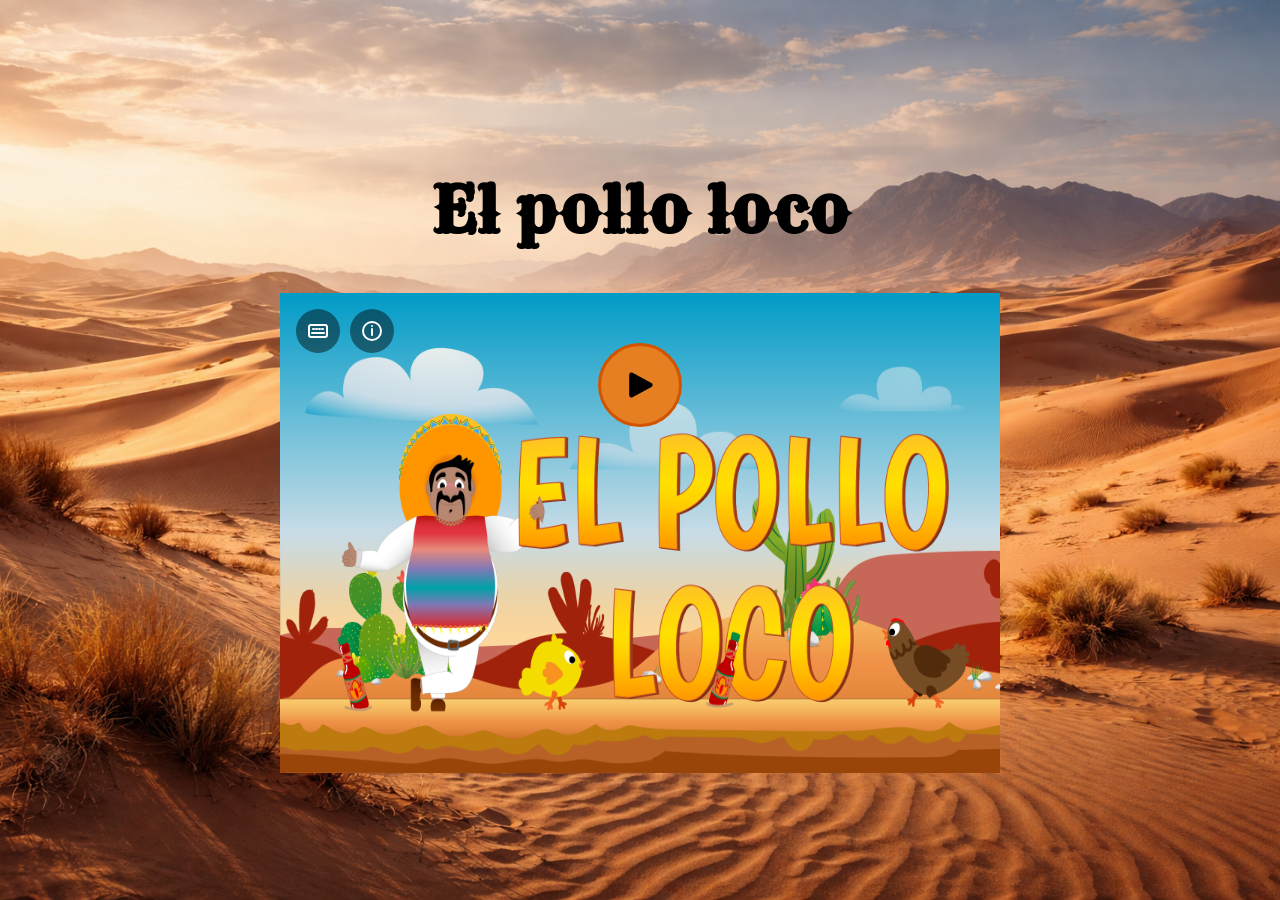
==== index.html @ 84135d95 "feat: implement mute functionality with UI buttons and background music control" ====
<!doctype html>
<html lang="de">
<head>
    <meta charset="UTF-8">
    <meta name="viewport"
          content="width=device-width, user-scalable=no, initial-scale=1.0, maximum-scale=1.0, minimum-scale=1.0">
    <meta http-equiv="X-UA-Compatible" content="ie=edge">
    <title>Document</title>
    <link rel="stylesheet" href="style.css">
</head>
<body>
    <h1>El pollo loco</h1>

    <img src="img/5_background/screen-bg.png" id="backgroundImage" alt="fullscreen background image showing a desert">
    <div id="gameContainer">
        <canvas width="720" height="480" id="gameCanvas">
            Your Browser does not support the HTML5 canvas tag.
        </canvas>

        <div id="uiButtons">
            <button class="uiIconButton" onclick="openDialog('controlsDialog')" aria-label="Tasteninfo" title="Tasteninfo">
                <img src="img/10_game_icons/keys.svg" alt="Tasteninfo">
            </button>
            <button class="uiIconButton" onclick="openDialog('imprintDialog')" aria-label="Impressum" title="Impressum">
                <img src="img/10_game_icons/info.svg" alt="Impressum">
            </button>
        </div>

        <div id="startScreen">
            <img src="img/9_intro_outro_screens/start/startscreen_1.png" alt="Start Screen showing a preview of the game with background, enemies and player">
            <button id="startButton" onclick="startGame()" aria-label="Spiel starten" title="Start Game">
                <img src="img/10_game_icons/play.svg" alt="Starten">
            </button>
        </div>

        <div id="gameOverScreen" class="d-none">
            <img src="img/9_intro_outro_screens/game_over/you lost.png" alt="Game Over">
            <button id="restartButton" onclick="restartGame()">Restart</button>
        </div>

        <button id="muteButton" onclick="toggleMute(event)" aria-label="Ton umschalten" title="Ton an/aus">
            <img id="muteIcon" src="img/10_game_icons/volume-on.svg" alt="Ton an">
        </button>

        <dialog id="controlsDialog" class="gameDialog">
            <h2>Tasteninfo</h2>
            <p>Links/Rechts: Pfeiltasten</p>
            <p>Springen: Leertaste</p>
            <p>Werfen: D</p>
            <button class="dialogCloseButton" onclick="closeDialog('controlsDialog')">Schliessen</button>
        </dialog>

        <dialog id="imprintDialog" class="gameDialog">
            <h2>Impressum</h2>
            <p>Angaben gemäß § 5 DDG</p>
            <p>Lukas Rensberg<br>
                <br>
                Bahnhofstraße 10<br>
                37124 Rosdorf <br>
            </p>

            <p><strong>Kontakt:</strong> <br>
                Telefon: 015563-543485<br>
                E-Mail: <a href="mailto:info@lukas-rensberg.de">info@lukas-rensberg.de</a></p>

            <p>Erstellt mit <a href="https://impressum-generator.de" rel="dofollow">Impressum-Generator.de</a>, dem Tool für Impressum und <a href="https://impressum-generator.de/datenschutz-generator" rel="dofollow">Datenschutz-Erklärung</a>. Nach einer Vorlage der <a href="https://www.kanzlei-hasselbach.de/" rel="dofollow">Kanzlei Hasselbach</a>.</p>
            <button class="dialogCloseButton" onclick="closeDialog('imprintDialog')">Schliessen</button>
        </dialog>
    </div>

    <script type="module" src="js/game.js"></script>
</body>
</html>
---- style.css ----
@font-face {
    font-family: 'Rye';
    src: url('fonts/rye.ttf') format('truetype');
}

body {
    font-family: 'Rye', sans-serif;
    margin: 0;
    padding: 0;
    display: flex;
    justify-content: center;
    align-items: center;
    height: 100vh;
    flex-direction: column;
}

h1 {
    font-size: 4rem;
}

#backgroundImage {
    position: absolute;
    top: 0;
    left: 0;
    width: 100%;
    height: 100%;
    object-fit: cover;
    z-index: -1;
}

#gameContainer {
    position: relative;
    width: 720px;
    height: 480px;
}

canvas {
    background-color: black;
    display: block;
    width: 100%;
    height: 100%;
}

#startScreen {
    position: absolute;
    top: 0;
    left: 0;
    width: 100%;
    height: 100%;
    display: flex;
    justify-content: center;
    align-items: flex-start;
    z-index: 10;
}

#startScreen > img {
    width: 100%;
    height: 100%;
    position: absolute;
    top: 0;
    left: 0;
}

#gameOverScreen {
    position: absolute;
    top: 0;
    left: 0;
    width: 100%;
    height: 100%;
    display: flex;
    flex-direction: column;
    align-items: center;
    z-index: 10;
}

#gameOverScreen img {
    width: 100%;
    height: 100%;
    object-fit: cover;
}

#uiButtons {
    position: absolute;
    top: 16px;
    left: 16px;
    z-index: 12;
    display: flex;
    gap: 10px;
}

.uiIconButton {
    width: 44px;
    height: 44px;
    border: 0;
    border-radius: 50%;
    background: rgba(0, 0, 0, 0.45);
    display: flex;
    align-items: center;
    justify-content: center;
    cursor: pointer;
    padding: 0;
    transition: all 0.2s ease;
}

.uiIconButton img {
    width: 24px;
    height: 24px;
}

.uiIconButton svg {
    width: 24px;
    height: 24px;
    stroke: #ffffff;
    stroke-width: 2;
    stroke-linecap: round;
    stroke-linejoin: round;
}

.uiIconButton:hover {
    background: rgba(0, 0, 0, 0.65);
    transform: scale(1.05);
}

#startButton,
#restartButton {
    position: absolute;
    z-index: 11;
    cursor: pointer;
    transition: all 0.2s ease;
}

#startButton {
    margin-top: 50px;
    width: 84px;
    height: 84px;
    border: 3px solid #d35400;
    border-radius: 50%;
    background-color: #e67e22;
    display: flex;
    align-items: center;
    justify-content: center;
    padding: 0;
}

#startButton img {
    width: 36px;
    height: 36px;
}

#restartButton {
    margin-top: 20px;
    padding: 15px 40px;
    font-size: 24px;
    font-weight: bold;
    font-family: 'rye', serif;
    color: white;
    background-color: #e67e22;
    border: 3px solid #d35400;
    border-radius: 10px;
    text-transform: uppercase;
    letter-spacing: 2px;
}

#startButton:hover,
#restartButton:hover {
    background-color: #d35400;
    transform: scale(1.05);
}

#startButton:active,
#restartButton:active {
    transform: scale(0.95);
}

#muteButton {
    position: absolute;
    top: 16px;
    right: 16px;
    z-index: 12;
    width: 44px;
    height: 44px;
    border: 0;
    border-radius: 50%;
    background: rgba(0, 0, 0, 0.45);
    align-items: center;
    justify-content: center;
    cursor: pointer;
    padding: 0;
    display: none;
}

#muteButton img {
    width: 24px;
    height: 24px;
}

#muteButton:hover {
    background: rgba(0, 0, 0, 0.65);
}

#startScreen.d-none ~ #muteButton {
    display: flex;
}

#gameOverScreen:not(.d-none) ~ #muteButton {
    display: none;
}

.gameDialog {
    border: 3px solid #d35400;
    border-radius: 12px;
    padding: 18px;
    max-width: 480px;
    font-family: 'Rye', sans-serif;
    flex-direction: column;
}

.gameDialog::backdrop {
    background: rgba(0, 0, 0, 0.55);
}

.gameDialog h2 {
    margin-top: 0;
    font-size: 28px;
    text-align: center;
}

.dialogCloseButton {
    margin-top: 14px;
    padding: 8px 14px;
    border: 2px solid #d35400;
    border-radius: 8px;
    background-color: #e67e22;
    color: white;
    font-family: 'Rye', sans-serif;
    cursor: pointer;
    display: flex;
    align-items: center;
    justify-content: center;
}

.d-none {
    display: none !important;
}
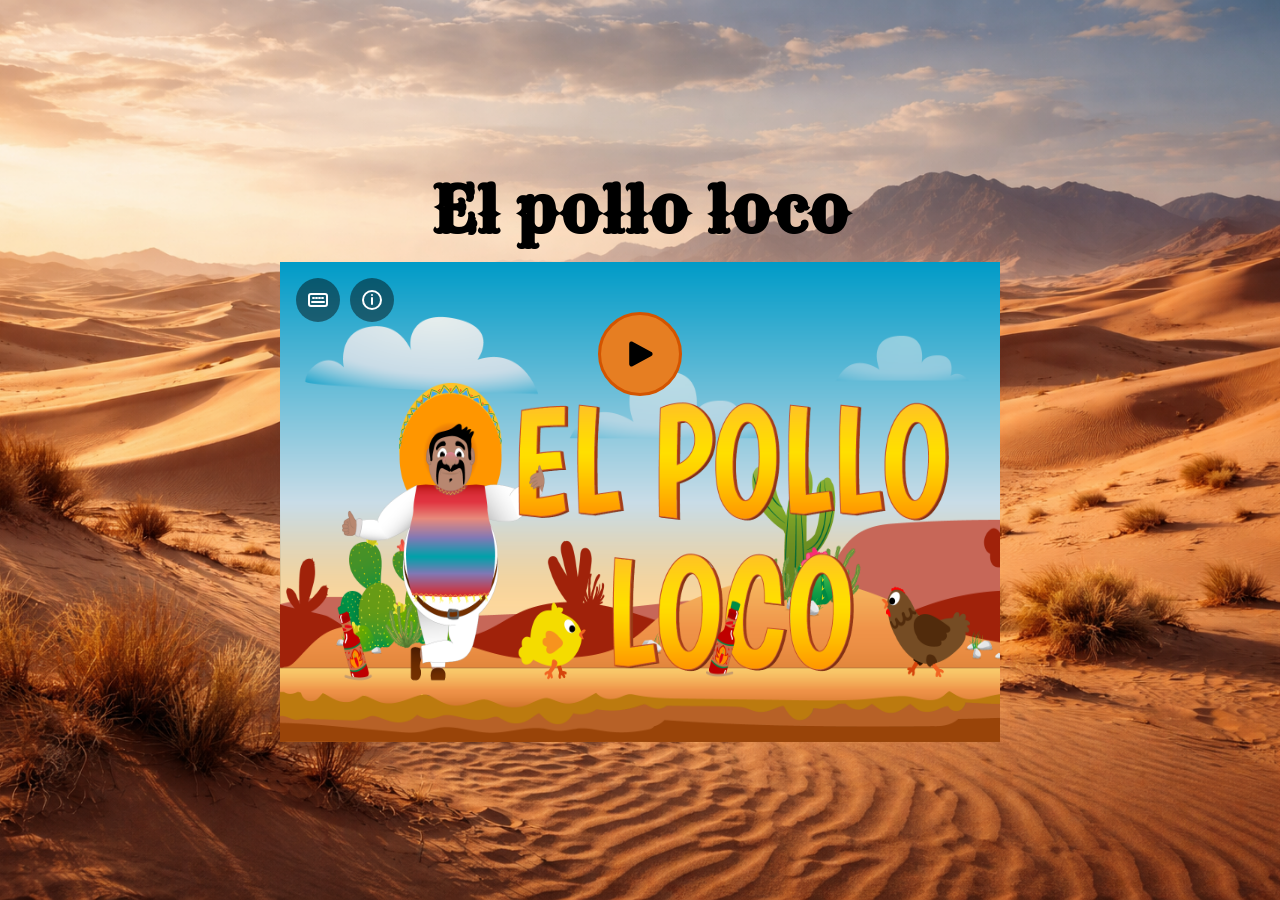
==== commit 2b188b8b: "feat: add responsive touch controls and mobile layout enhancements" ====
--- a/index.html
+++ b/index.html
@@ -16,6 +16,10 @@
         <canvas width="720" height="480" id="gameCanvas">
             Your Browser does not support the HTML5 canvas tag.
         </canvas>
+
+        <div id="mobilePortraitOverlay" class="d-none" aria-live="polite">
+            <p>Bitte drehe dein Gerät ins Querformat, um zu spielen.</p>
+        </div>
 
         <div id="uiButtons">
             <button class="uiIconButton" onclick="openDialog('controlsDialog')" aria-label="Tasteninfo" title="Tasteninfo">
@@ -41,6 +45,13 @@
         <button id="muteButton" onclick="toggleMute(event)" aria-label="Ton umschalten" title="Ton an/aus">
             <img id="muteIcon" src="img/10_game_icons/volume-on.svg" alt="Ton an">
         </button>
+
+        <div id="touchControls" class="d-none" aria-label="Mobile Steuerung">
+            <button class="touchButton" id="touchLeft" aria-label="Nach links">&#9664;</button>
+            <button class="touchButton" id="touchRight" aria-label="Nach rechts">&#9654;</button>
+            <button class="touchButton" id="touchJump" aria-label="Springen">Jump</button>
+            <button class="touchButton" id="touchThrow" aria-label="Werfen">Throw</button>
+        </div>
 
         <dialog id="controlsDialog" class="gameDialog">
             <h2>Tasteninfo</h2>
--- a/style.css
+++ b/style.css
@@ -1,6 +1,12 @@
 @font-face {
     font-family: 'Rye';
     src: url('fonts/rye.ttf') format('truetype');
+}
+
+:root {
+    --safe-vh: 1vh;
+    --canvas-max-w: 720px;
+    --canvas-max-h: 480px;
 }
 
 body {
@@ -10,12 +16,14 @@
     display: flex;
     justify-content: center;
     align-items: center;
-    height: 100vh;
+    min-height: calc(var(--safe-vh) * 100);
     flex-direction: column;
+    overflow: hidden;
 }
 
 h1 {
     font-size: 4rem;
+    margin: 12px 0;
 }
 
 #backgroundImage {
@@ -30,8 +38,9 @@
 
 #gameContainer {
     position: relative;
-    width: 720px;
-    height: 480px;
+    width: min(var(--canvas-max-w), calc(100vw - 24px), calc((var(--safe-vh) * 100 - 110px) * 1.5));
+    max-height: var(--canvas-max-h);
+    aspect-ratio: 3 / 2;
 }
 
 canvas {
@@ -198,6 +207,42 @@
     background: rgba(0, 0, 0, 0.65);
 }
 
+#mobilePortraitOverlay {
+    position: absolute;
+    inset: 0;
+    z-index: 30;
+    background: rgba(0, 0, 0, 0.85);
+    color: white;
+    display: none;
+    justify-content: center;
+    align-items: center;
+    text-align: center;
+    padding: 24px;
+    font-size: 28px;
+}
+
+#touchControls {
+    position: absolute;
+    left: 50%;
+    bottom: 12px;
+    transform: translateX(-50%);
+    z-index: 20;
+    display: none;
+    gap: 12px;
+}
+
+.touchButton {
+    min-width: 64px;
+    height: 48px;
+    border: 2px solid #d35400;
+    border-radius: 12px;
+    background: rgba(230, 126, 34, 0.95);
+    color: white;
+    font-family: 'Rye', sans-serif;
+    font-size: 18px;
+    cursor: pointer;
+}
+
 #startScreen.d-none ~ #muteButton {
     display: flex;
 }
@@ -241,4 +286,31 @@
 
 .d-none {
     display: none !important;
-}+}
+
+body.mobile-controls-visible #touchControls {
+    display: flex;
+}
+
+body.mobile-portrait #mobilePortraitOverlay {
+    display: flex;
+}
+
+body.mobile-portrait #touchControls {
+    display: none;
+}
+
+@media (max-width: 1024px), (pointer: coarse) {
+    h1 {
+        font-size: clamp(1.6rem, 5vw, 2.4rem);
+        margin: 8px 0;
+    }
+
+    #gameContainer {
+        width: min(var(--canvas-max-w), calc(100vw - 12px), calc((var(--safe-vh) * 100 - 90px) * 1.5));
+    }
+
+    body.mobile-controls-visible #gameContainer {
+        width: min(var(--canvas-max-w), calc(100vw - 12px), calc((var(--safe-vh) * 100 - 150px) * 1.5));
+    }
+}
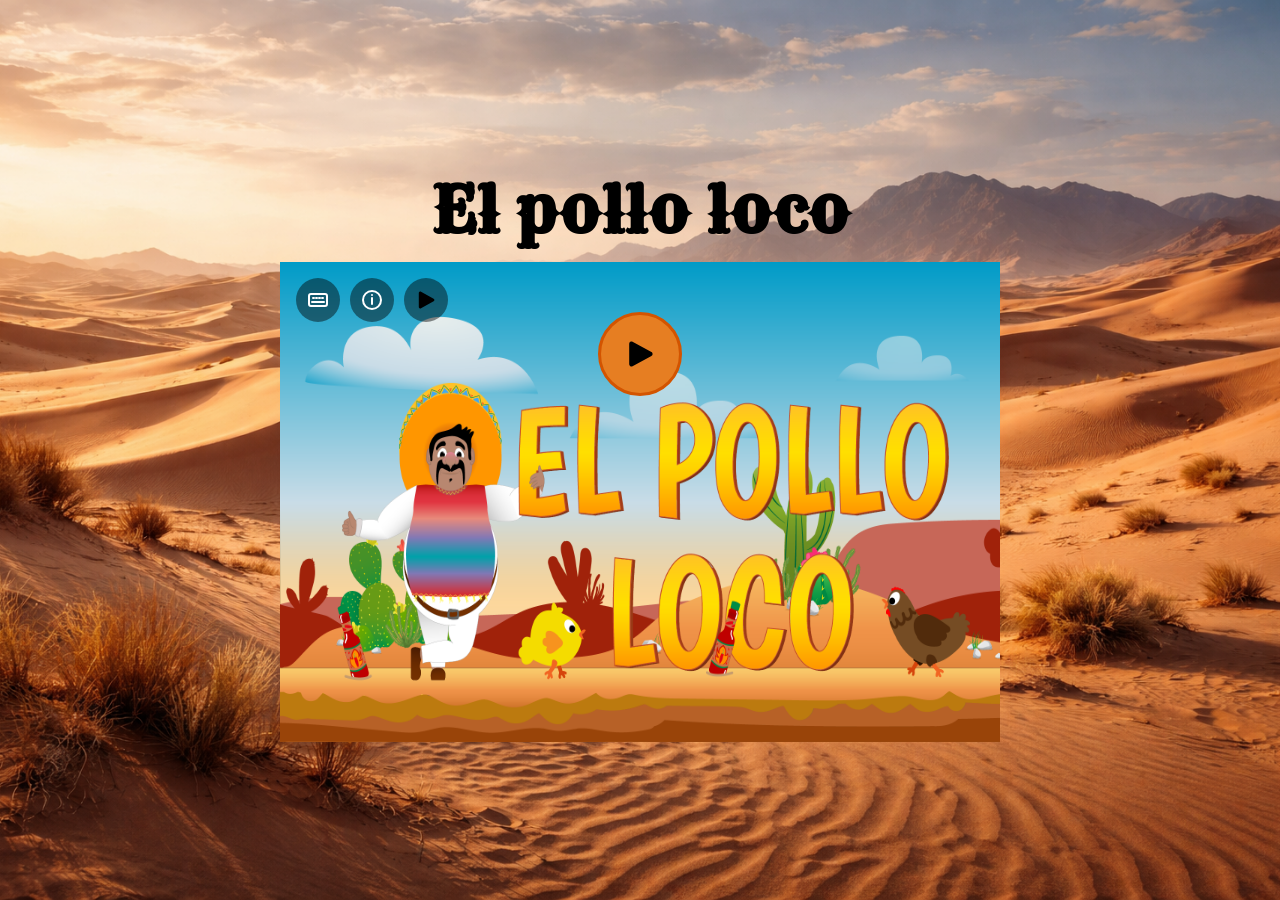
==== commit d00440b7: "feat: implement win screen with random image display and fullscreen toggle" ====
--- a/index.html
+++ b/index.html
@@ -1,5 +1,5 @@
 <!doctype html>
-<html lang="de">
+<html lang="de" translate="no">
 <head>
     <meta charset="UTF-8">
     <meta name="viewport"
@@ -8,8 +8,10 @@
     <title>Document</title>
     <link rel="stylesheet" href="style.css">
 </head>
-<body>
+<body class="game-start-screen">
     <h1>El pollo loco</h1>
+
+    <div id="rotate-warning" aria-live="polite">Bitte Gerät drehen</div>
 
     <img src="img/5_background/screen-bg.png" id="backgroundImage" alt="fullscreen background image showing a desert">
     <div id="gameContainer">
@@ -17,16 +19,15 @@
             Your Browser does not support the HTML5 canvas tag.
         </canvas>
 
-        <div id="mobilePortraitOverlay" class="d-none" aria-live="polite">
-            <p>Bitte drehe dein Gerät ins Querformat, um zu spielen.</p>
-        </div>
-
         <div id="uiButtons">
             <button class="uiIconButton" onclick="openDialog('controlsDialog')" aria-label="Tasteninfo" title="Tasteninfo">
                 <img src="img/10_game_icons/keys.svg" alt="Tasteninfo">
             </button>
             <button class="uiIconButton" onclick="openDialog('imprintDialog')" aria-label="Impressum" title="Impressum">
                 <img src="img/10_game_icons/info.svg" alt="Impressum">
+            </button>
+            <button class="uiIconButton" id="fullscreen-btn" aria-label="Vollbild umschalten" title="Vollbild">
+                <img src="img/10_game_icons/play.svg" alt="Vollbild">
             </button>
         </div>
 
@@ -42,15 +43,20 @@
             <button id="restartButton" onclick="restartGame()">Restart</button>
         </div>
 
+        <div id="win-screen" class="d-none">
+            <img id="winScreenImage" src="img/You won, you lost/You Win A.png" alt="You won">
+            <button id="backToStartButton" onclick="window.location.reload()">Zurück zum Start</button>
+        </div>
+
         <button id="muteButton" onclick="toggleMute(event)" aria-label="Ton umschalten" title="Ton an/aus">
             <img id="muteIcon" src="img/10_game_icons/volume-on.svg" alt="Ton an">
         </button>
 
-        <div id="touchControls" class="d-none" aria-label="Mobile Steuerung">
-            <button class="touchButton" id="touchLeft" aria-label="Nach links">&#9664;</button>
-            <button class="touchButton" id="touchRight" aria-label="Nach rechts">&#9654;</button>
-            <button class="touchButton" id="touchJump" aria-label="Springen">Jump</button>
-            <button class="touchButton" id="touchThrow" aria-label="Werfen">Throw</button>
+        <div id="mobile-controls" class="d-none" aria-label="Mobile Steuerung">
+            <button class="touchButton touchButton--round" id="btn-left" aria-label="Nach links">&#9664;</button>
+            <button class="touchButton touchButton--round" id="btn-right" aria-label="Nach rechts">&#9654;</button>
+            <button class="touchButton" id="btn-jump" aria-label="Springen">Jump</button>
+            <button class="touchButton" id="btn-throw" aria-label="Werfen">Throw</button>
         </div>
 
         <dialog id="controlsDialog" class="gameDialog">
--- a/style.css
+++ b/style.css
@@ -43,6 +43,39 @@
     aspect-ratio: 3 / 2;
 }
 
+#gameContainer:fullscreen,
+#gameContainer:-webkit-full-screen {
+    width: min(100vw, calc(100vh * 1.5));
+    height: min(100vh, calc(100vw / 1.5));
+    max-height: none;
+    margin: auto;
+}
+
+#gameContainer:fullscreen canvas,
+#gameContainer:-webkit-full-screen canvas,
+#gameContainer:fullscreen #startScreen,
+#gameContainer:-webkit-full-screen #startScreen,
+#gameContainer:fullscreen #gameOverScreen,
+#gameContainer:-webkit-full-screen #gameOverScreen,
+#gameContainer:fullscreen #win-screen,
+#gameContainer:-webkit-full-screen #win-screen {
+    width: 100%;
+    height: 100%;
+}
+
+#gameContainer:fullscreen #uiButtons,
+#gameContainer:-webkit-full-screen #uiButtons,
+#gameContainer:fullscreen #muteButton,
+#gameContainer:-webkit-full-screen #muteButton {
+    z-index: 20;
+}
+
+#gameContainer:fullscreen #mobile-controls,
+#gameContainer:-webkit-full-screen #mobile-controls {
+    width: min(94vw, 820px);
+    bottom: max(8px, env(safe-area-inset-bottom));
+}
+
 canvas {
     background-color: black;
     display: block;
@@ -50,11 +83,19 @@
     height: 100%;
 }
 
-#startScreen {
+.canvas--small-landscape {
     position: absolute;
     top: 0;
     left: 0;
     width: 100%;
+    height: calc(var(--safe-vh) * 100);
+}
+
+#startScreen {
+    position: absolute;
+    top: 0;
+    left: 0;
+    width: 100%;
     height: 100%;
     display: flex;
     justify-content: center;
@@ -86,6 +127,27 @@
     width: 100%;
     height: 100%;
     object-fit: cover;
+}
+
+#win-screen {
+    position: absolute;
+    inset: 0;
+    z-index: 10;
+    display: flex;
+    flex-direction: column;
+    align-items: center;
+    justify-content: center;
+    gap: 18px;
+    padding: 18px;
+    background: rgba(0, 0, 0, 0.72);
+    color: #ffffff;
+    text-align: center;
+}
+
+#win-screen img {
+    width: min(92%, 900px);
+    max-height: 78%;
+    object-fit: contain;
 }
 
 #uiButtons {
@@ -95,6 +157,10 @@
     z-index: 12;
     display: flex;
     gap: 10px;
+}
+
+body:not(.game-start-screen) #uiButtons {
+    display: none;
 }
 
 .uiIconButton {
@@ -157,7 +223,10 @@
 }
 
 #restartButton {
-    margin-top: 20px;
+    margin-top: 0;
+    left: 50%;
+    bottom: 24px;
+    transform: translateX(-50%);
     padding: 15px 40px;
     font-size: 24px;
     font-weight: bold;
@@ -168,17 +237,45 @@
     border-radius: 10px;
     text-transform: uppercase;
     letter-spacing: 2px;
+    line-height: 1;
+    white-space: nowrap;
+}
+
+#backToStartButton {
+    position: static;
+    margin-top: 0;
+    padding: 15px 40px;
+    font-size: 24px;
+    font-weight: bold;
+    font-family: 'rye', serif;
+    color: white;
+    background-color: #e67e22;
+    border: 3px solid #d35400;
+    border-radius: 10px;
+    text-transform: uppercase;
+    letter-spacing: 2px;
+    line-height: 1;
+    white-space: nowrap;
 }
 
 #startButton:hover,
+#backToStartButton:hover {
+    background-color: #d35400;
+    transform: scale(1.05);
+}
+
 #restartButton:hover {
     background-color: #d35400;
-    transform: scale(1.05);
+    transform: translateX(-50%) scale(1.05);
 }
 
 #startButton:active,
+#backToStartButton:active {
+    transform: scale(0.95);
+}
+
 #restartButton:active {
-    transform: scale(0.95);
+    transform: translateX(-50%) scale(0.95);
 }
 
 #muteButton {
@@ -207,11 +304,25 @@
     background: rgba(0, 0, 0, 0.65);
 }
 
+#rotate-warning {
+    position: fixed;
+    inset: 0;
+    z-index: 1000;
+    background: rgba(0, 0, 0, 0.95);
+    color: #ffffff;
+    display: none;
+    align-items: center;
+    justify-content: center;
+    text-align: center;
+    padding: 24px;
+    font-size: clamp(22px, 6vw, 36px);
+}
+
 #mobilePortraitOverlay {
     position: absolute;
     inset: 0;
     z-index: 30;
-    background: rgba(0, 0, 0, 0.85);
+    background: rgba(0, 0, 0, 0.6);
     color: white;
     display: none;
     justify-content: center;
@@ -221,33 +332,56 @@
     font-size: 28px;
 }
 
-#touchControls {
-    position: absolute;
+#mobile-controls {
+    position: fixed;
     left: 50%;
-    bottom: 12px;
+    bottom: 8px;
     transform: translateX(-50%);
-    z-index: 20;
-    display: none;
-    gap: 12px;
+    z-index: 40;
+    display: none;
+    gap: 8px;
+    width: min(94vw, 640px);
+    justify-content: flex-start;
+}
+
+#btn-jump {
+    margin-left: auto;
 }
 
 .touchButton {
-    min-width: 64px;
-    height: 48px;
-    border: 2px solid #d35400;
-    border-radius: 12px;
-    background: rgba(230, 126, 34, 0.95);
+    min-width: 56px;
+    height: 44px;
+    border: 1px solid #a84300;
+    border-radius: 10px;
+    background: rgba(230, 126, 34, 0.68);
     color: white;
     font-family: 'Rye', sans-serif;
-    font-size: 18px;
+    font-size: 15px;
     cursor: pointer;
 }
 
+.touchButton--round {
+    min-width: 44px;
+    width: 44px;
+    height: 44px;
+    border-radius: 50%;
+    padding: 0;
+    display: flex;
+    align-items: center;
+    justify-content: center;
+    font-size: 22px;
+    line-height: 1;
+}
+
 #startScreen.d-none ~ #muteButton {
     display: flex;
 }
 
 #gameOverScreen:not(.d-none) ~ #muteButton {
+    display: none;
+}
+
+#win-screen:not(.d-none) ~ #muteButton {
     display: none;
 }
 
@@ -288,15 +422,22 @@
     display: none !important;
 }
 
-body.mobile-controls-visible #touchControls {
-    display: flex;
-}
 
 body.mobile-portrait #mobilePortraitOverlay {
     display: flex;
 }
 
-body.mobile-portrait #touchControls {
+body.mobile-portrait #mobile-controls {
+    display: none;
+}
+
+body.mobile-controls-visible #mobile-controls {
+    display: flex;
+}
+
+#startScreen:not(.d-none) ~ #mobile-controls,
+#gameOverScreen:not(.d-none) ~ #mobile-controls,
+#win-screen:not(.d-none) ~ #mobile-controls {
     display: none;
 }
 
@@ -306,11 +447,56 @@
         margin: 8px 0;
     }
 
-    #gameContainer {
-        width: min(var(--canvas-max-w), calc(100vw - 12px), calc((var(--safe-vh) * 100 - 90px) * 1.5));
-    }
-
+    #gameContainer,
     body.mobile-controls-visible #gameContainer {
-        width: min(var(--canvas-max-w), calc(100vw - 12px), calc((var(--safe-vh) * 100 - 150px) * 1.5));
-    }
-}
+        position: absolute;
+        top: 0;
+        left: 0;
+        width: 100%;
+        height: 100vh;
+        max-height: none;
+        aspect-ratio: auto;
+    }
+}
+
+@media (max-width: 900px), (max-height: 560px) {
+    #restartButton,
+    #backToStartButton {
+        padding: 12px 30px;
+        font-size: 20px;
+        letter-spacing: 1.5px;
+    }
+
+    #restartButton {
+        bottom: 18px;
+    }
+}
+
+@media (max-width: 720px), (max-height: 460px) {
+    #restartButton,
+    #backToStartButton {
+        padding: 10px 22px;
+        font-size: 17px;
+        border-width: 2px;
+        border-radius: 8px;
+        letter-spacing: 1px;
+    }
+
+    #restartButton {
+        bottom: 14px;
+    }
+}
+
+@media (max-width: 520px), (max-height: 390px) {
+    #restartButton,
+    #backToStartButton {
+        padding: 8px 16px;
+        font-size: 14px;
+        letter-spacing: 1px;
+    }
+
+    #restartButton {
+        bottom: 10px;
+    }
+}
+
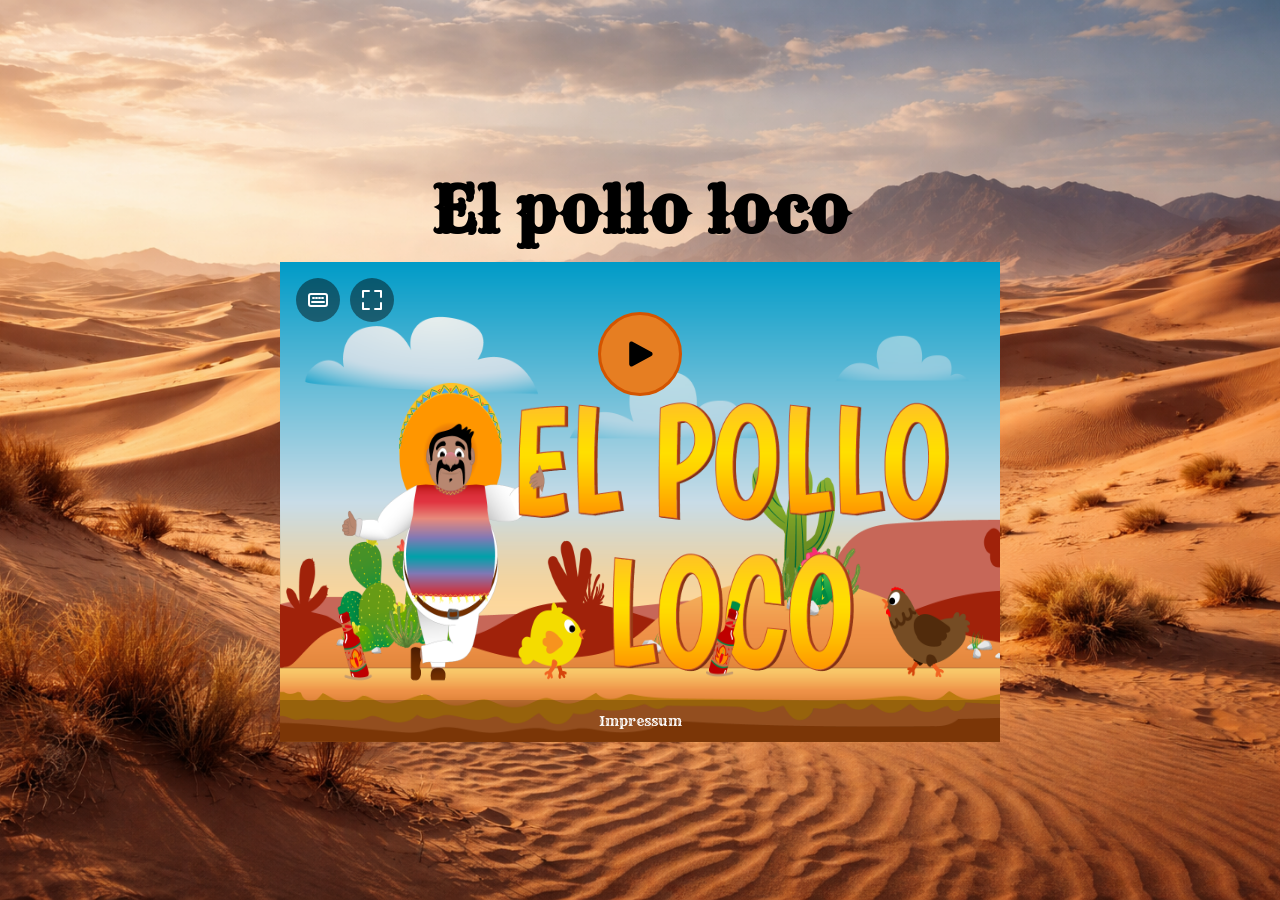
==== commit 8990ffe0: "refactor: streamline class documentation and improve hitbox definitions for game objects" ====
--- a/index.html
+++ b/index.html
@@ -2,89 +2,81 @@
 <html lang="de" translate="no">
 <head>
     <meta charset="UTF-8">
-    <meta name="viewport"
-          content="width=device-width, user-scalable=no, initial-scale=1.0, maximum-scale=1.0, minimum-scale=1.0">
-    <meta http-equiv="X-UA-Compatible" content="ie=edge">
-    <title>Document</title>
+    <meta name="viewport" content="width=device-width, user-scalable=no, initial-scale=1.0, maximum-scale=1.0, minimum-scale=1.0">
+    <meta name="description" content="El Pollo Loco – ein 2D-Jump-and-Run-Spiel im Browser">
+    <title>El Pollo Loco</title>
+    <link rel="icon" href="img/4_enemie_boss_chicken/1_walk/G2.png" type="image/png">
     <link rel="stylesheet" href="style.css">
+    <link rel="stylesheet" href="css/responsive.css">
 </head>
 <body class="game-start-screen">
-    <h1>El pollo loco</h1>
+<h1>El pollo loco</h1>
 
-    <div id="rotate-warning" aria-live="polite">Bitte Gerät drehen</div>
+<div id="rotate-warning" aria-live="polite">Bitte Gerät drehen</div>
 
-    <img src="img/5_background/screen-bg.png" id="backgroundImage" alt="fullscreen background image showing a desert">
-    <div id="gameContainer">
-        <canvas width="720" height="480" id="gameCanvas">
-            Your Browser does not support the HTML5 canvas tag.
-        </canvas>
+<img src="img/5_background/screen-bg.png" id="backgroundImage" alt="fullscreen background image showing a desert">
+<div id="gameContainer">
+    <canvas width="720" height="480" id="gameCanvas">
+        Your Browser does not support the HTML5 canvas tag.
+    </canvas>
 
-        <div id="uiButtons">
-            <button class="uiIconButton" onclick="openDialog('controlsDialog')" aria-label="Tasteninfo" title="Tasteninfo">
-                <img src="img/10_game_icons/keys.svg" alt="Tasteninfo">
-            </button>
-            <button class="uiIconButton" onclick="openDialog('imprintDialog')" aria-label="Impressum" title="Impressum">
-                <img src="img/10_game_icons/info.svg" alt="Impressum">
-            </button>
-            <button class="uiIconButton" id="fullscreen-btn" aria-label="Vollbild umschalten" title="Vollbild">
-                <img src="img/10_game_icons/play.svg" alt="Vollbild">
-            </button>
-        </div>
-
-        <div id="startScreen">
-            <img src="img/9_intro_outro_screens/start/startscreen_1.png" alt="Start Screen showing a preview of the game with background, enemies and player">
-            <button id="startButton" onclick="startGame()" aria-label="Spiel starten" title="Start Game">
-                <img src="img/10_game_icons/play.svg" alt="Starten">
-            </button>
-        </div>
-
-        <div id="gameOverScreen" class="d-none">
-            <img src="img/9_intro_outro_screens/game_over/you lost.png" alt="Game Over">
-            <button id="restartButton" onclick="restartGame()">Restart</button>
-        </div>
-
-        <div id="win-screen" class="d-none">
-            <img id="winScreenImage" src="img/You won, you lost/You Win A.png" alt="You won">
-            <button id="backToStartButton" onclick="window.location.reload()">Zurück zum Start</button>
-        </div>
-
-        <button id="muteButton" onclick="toggleMute(event)" aria-label="Ton umschalten" title="Ton an/aus">
-            <img id="muteIcon" src="img/10_game_icons/volume-on.svg" alt="Ton an">
+    <div id="uiButtons">
+        <button class="uiIconButton" id="controls-info-btn" onclick="openDialog('controlsDialog')"
+                aria-label="Tasteninfo" title="Tasteninfo">
+            <img src="img/10_game_icons/keys.svg" alt="Tasteninfo">
         </button>
-
-        <div id="mobile-controls" class="d-none" aria-label="Mobile Steuerung">
-            <button class="touchButton touchButton--round" id="btn-left" aria-label="Nach links">&#9664;</button>
-            <button class="touchButton touchButton--round" id="btn-right" aria-label="Nach rechts">&#9654;</button>
-            <button class="touchButton" id="btn-jump" aria-label="Springen">Jump</button>
-            <button class="touchButton" id="btn-throw" aria-label="Werfen">Throw</button>
-        </div>
-
-        <dialog id="controlsDialog" class="gameDialog">
-            <h2>Tasteninfo</h2>
-            <p>Links/Rechts: Pfeiltasten</p>
-            <p>Springen: Leertaste</p>
-            <p>Werfen: D</p>
-            <button class="dialogCloseButton" onclick="closeDialog('controlsDialog')">Schliessen</button>
-        </dialog>
-
-        <dialog id="imprintDialog" class="gameDialog">
-            <h2>Impressum</h2>
-            <p>Angaben gemäß § 5 DDG</p>
-            <p>Lukas Rensberg<br>
-                <br>
-                Bahnhofstraße 10<br>
-                37124 Rosdorf <br>
-            </p>
-
-            <p><strong>Kontakt:</strong> <br>
-                Telefon: 015563-543485<br>
-                E-Mail: <a href="mailto:info@lukas-rensberg.de">info@lukas-rensberg.de</a></p>
-
-            <p>Erstellt mit <a href="https://impressum-generator.de" rel="dofollow">Impressum-Generator.de</a>, dem Tool für Impressum und <a href="https://impressum-generator.de/datenschutz-generator" rel="dofollow">Datenschutz-Erklärung</a>. Nach einer Vorlage der <a href="https://www.kanzlei-hasselbach.de/" rel="dofollow">Kanzlei Hasselbach</a>.</p>
-            <button class="dialogCloseButton" onclick="closeDialog('imprintDialog')">Schliessen</button>
-        </dialog>
+        <button class="uiIconButton" id="fullscreen-btn" aria-label="Vollbild umschalten" title="Vollbild">
+            <img src="img/10_game_icons/fullscreen.svg" alt="Vollbild">
+        </button>
     </div>
 
-    <script type="module" src="js/game.js"></script>
+    <div id="startScreen">
+        <img src="img/9_intro_outro_screens/start/startscreen_1.png"
+             alt="Start Screen showing a preview of the game with background, enemies and player">
+        <button id="startButton" onclick="startGame()" aria-label="Spiel starten" title="Start Game">
+            <img src="img/10_game_icons/play.svg" alt="Starten">
+        </button>
+        <footer>
+            <a href="impressum.html">Impressum</a>
+        </footer>
+    </div>
+
+    <div id="gameOverScreen" class="d-none">
+        <img src="img/9_intro_outro_screens/game_over/you lost.png" alt="Game Over">
+        <div id="gameOverActions" class="endscreen-actions">
+            <button id="restartButton" onclick="restartGame()">Restart</button>
+            <button id="backToMenuButton" onclick="backToMainMenu()">Back to Main Menu</button>
+        </div>
+    </div>
+
+    <div id="win-screen" class="d-none">
+        <img id="winScreenImage" src="img/You won, you lost/You Win A.png" alt="You won">
+        <div id="winScreenActions" class="endscreen-actions">
+            <button id="playAgainButton" onclick="restartGame()">Play Again</button>
+            <button id="backToStartButton" onclick="backToMainMenu()">Back to Main Menu</button>
+        </div>
+    </div>
+
+    <button id="muteButton" onclick="toggleMute(event)" aria-label="Ton umschalten" title="Ton an/aus">
+        <img id="muteIcon" src="img/10_game_icons/volume-on.svg" alt="Ton an">
+    </button>
+
+    <div id="mobile-controls" class="d-none" aria-label="Mobile Steuerung">
+        <button class="touchButton touchButton--round" id="btn-left" aria-label="Nach links">&#9664;</button>
+        <button class="touchButton touchButton--round" id="btn-right" aria-label="Nach rechts">&#9654;</button>
+        <button class="touchButton" id="btn-jump" aria-label="Springen">Jump</button>
+        <button class="touchButton" id="btn-throw" aria-label="Werfen">Throw</button>
+    </div>
+
+    <dialog id="controlsDialog" class="gameDialog">
+        <h2>Tasteninfo</h2>
+        <p>Links/Rechts: Pfeiltasten</p>
+        <p>Springen: Leertaste</p>
+        <p>Werfen: D</p>
+        <button class="dialogCloseButton" onclick="closeDialog('controlsDialog')">Schliessen</button>
+    </dialog>
+</div>
+
+<script type="module" src="js/game.js"></script>
 </body>
 </html>
--- a/style.css
+++ b/style.css
@@ -1,14 +1,21 @@
+/* ===== Fonts ===== */
 @font-face {
     font-family: 'Rye';
     src: url('fonts/rye.ttf') format('truetype');
 }
 
+/* ===== Design tokens ===== */
 :root {
-    --safe-vh: 1vh;
-    --canvas-max-w: 720px;
-    --canvas-max-h: 480px;
-}
-
+    --color-primary:      #e67e22;
+    --color-primary-dark: #d35400;
+    --color-overlay:      rgba(0, 0, 0, 0.45);
+    --color-overlay-hover:rgba(0, 0, 0, 0.65);
+    --transition-ui:      all 0.2s ease;
+    --btn-border:         3px solid var(--color-primary-dark);
+    --icon-btn-size:      44px;
+}
+
+/* ===== Base ===== */
 body {
     font-family: 'Rye', sans-serif;
     margin: 0;
@@ -16,7 +23,7 @@
     display: flex;
     justify-content: center;
     align-items: center;
-    min-height: calc(var(--safe-vh) * 100);
+    min-height: 100vh;
     flex-direction: column;
     overflow: hidden;
 }
@@ -26,6 +33,7 @@
     margin: 12px 0;
 }
 
+/* ===== Page background ===== */
 #backgroundImage {
     position: absolute;
     top: 0;
@@ -36,10 +44,11 @@
     z-index: -1;
 }
 
+/* ===== Game container ===== */
 #gameContainer {
     position: relative;
-    width: min(var(--canvas-max-w), calc(100vw - 24px), calc((var(--safe-vh) * 100 - 110px) * 1.5));
-    max-height: var(--canvas-max-h);
+    width: min(720px, calc(100vw - 24px), calc((100vh - 110px) * 1.5));
+    max-height: 480px;
     aspect-ratio: 3 / 2;
 }
 
@@ -76,6 +85,7 @@
     bottom: max(8px, env(safe-area-inset-bottom));
 }
 
+/* ===== Canvas ===== */
 canvas {
     background-color: black;
     display: block;
@@ -88,9 +98,10 @@
     top: 0;
     left: 0;
     width: 100%;
-    height: calc(var(--safe-vh) * 100);
-}
-
+    height: 100vh;
+}
+
+/* ===== Game screens ===== */
 #startScreen {
     position: absolute;
     top: 0;
@@ -150,6 +161,7 @@
     object-fit: contain;
 }
 
+/* ===== UI button bar (start screen only) ===== */
 #uiButtons {
     position: absolute;
     top: 16px;
@@ -163,21 +175,24 @@
     display: none;
 }
 
-.uiIconButton {
-    width: 44px;
-    height: 44px;
+/* ===== Icon buttons — shared base for .uiIconButton and #muteButton ===== */
+.uiIconButton,
+#muteButton {
+    width: var(--icon-btn-size);
+    height: var(--icon-btn-size);
     border: 0;
     border-radius: 50%;
-    background: rgba(0, 0, 0, 0.45);
+    background: var(--color-overlay);
     display: flex;
     align-items: center;
     justify-content: center;
     cursor: pointer;
     padding: 0;
-    transition: all 0.2s ease;
-}
-
-.uiIconButton img {
+    transition: var(--transition-ui);
+}
+
+.uiIconButton img,
+#muteButton img {
     width: 24px;
     height: 24px;
 }
@@ -191,30 +206,37 @@
     stroke-linejoin: round;
 }
 
-.uiIconButton:hover {
-    background: rgba(0, 0, 0, 0.65);
+.uiIconButton:hover,
+#muteButton:hover {
+    background: var(--color-overlay-hover);
     transform: scale(1.05);
 }
 
-#startButton,
-#restartButton {
+/* Mute button positioning — hidden by default, revealed by sibling selectors below */
+#muteButton {
+    position: absolute;
+    top: 16px;
+    right: 16px;
+    z-index: 12;
+    display: none;
+}
+
+/* ===== Start button ===== */
+#startButton {
     position: absolute;
     z-index: 11;
     cursor: pointer;
-    transition: all 0.2s ease;
-}
-
-#startButton {
     margin-top: 50px;
     width: 84px;
     height: 84px;
-    border: 3px solid #d35400;
+    border: var(--btn-border);
     border-radius: 50%;
-    background-color: #e67e22;
+    background-color: var(--color-primary);
     display: flex;
     align-items: center;
     justify-content: center;
     padding: 0;
+    transition: var(--transition-ui);
 }
 
 #startButton img {
@@ -222,88 +244,69 @@
     height: 36px;
 }
 
-#restartButton {
-    margin-top: 0;
+/* ===== End-screen action buttons ===== */
+.endscreen-actions {
+    display: flex;
+    gap: 12px;
+}
+
+#gameOverActions {
+    position: absolute;
     left: 50%;
     bottom: 24px;
     transform: translateX(-50%);
-    padding: 15px 40px;
-    font-size: 24px;
-    font-weight: bold;
-    font-family: 'rye', serif;
-    color: white;
-    background-color: #e67e22;
-    border: 3px solid #d35400;
-    border-radius: 10px;
-    text-transform: uppercase;
-    letter-spacing: 2px;
-    line-height: 1;
-    white-space: nowrap;
-}
-
+    z-index: 11;
+}
+
+#restartButton,
+#playAgainButton,
+#backToMenuButton,
 #backToStartButton {
-    position: static;
     margin-top: 0;
     padding: 15px 40px;
     font-size: 24px;
     font-weight: bold;
     font-family: 'rye', serif;
     color: white;
-    background-color: #e67e22;
-    border: 3px solid #d35400;
+    background-color: var(--color-primary);
+    border: var(--btn-border);
     border-radius: 10px;
     text-transform: uppercase;
     letter-spacing: 2px;
     line-height: 1;
     white-space: nowrap;
-}
-
+    cursor: pointer;
+}
+
+/* Combined hover and active states for all game buttons */
 #startButton:hover,
+#playAgainButton:hover,
+#restartButton:hover,
+#backToMenuButton:hover,
 #backToStartButton:hover {
-    background-color: #d35400;
+    background-color: var(--color-primary-dark);
     transform: scale(1.05);
 }
 
-#restartButton:hover {
-    background-color: #d35400;
-    transform: translateX(-50%) scale(1.05);
-}
-
 #startButton:active,
+#restartButton:active,
+#playAgainButton:active,
+#backToMenuButton:active,
 #backToStartButton:active {
     transform: scale(0.95);
 }
 
-#restartButton:active {
-    transform: translateX(-50%) scale(0.95);
-}
-
-#muteButton {
-    position: absolute;
-    top: 16px;
-    right: 16px;
-    z-index: 12;
-    width: 44px;
-    height: 44px;
-    border: 0;
-    border-radius: 50%;
-    background: rgba(0, 0, 0, 0.45);
-    align-items: center;
-    justify-content: center;
-    cursor: pointer;
-    padding: 0;
+/* ===== Mute button visibility (sibling-selector driven) ===== */
+#startScreen.d-none ~ #muteButton {
+    display: flex;
+}
+
+#gameOverScreen:not(.d-none) ~ #muteButton,
+#win-screen:not(.d-none) ~ #muteButton {
     display: none;
 }
 
-#muteButton img {
-    width: 24px;
-    height: 24px;
-}
-
-#muteButton:hover {
-    background: rgba(0, 0, 0, 0.65);
-}
-
+/* ===== Rotate warning overlay ===== */
 #rotate-warning {
     position: fixed;
     inset: 0;
@@ -318,20 +321,7 @@
     font-size: clamp(22px, 6vw, 36px);
 }
 
-#mobilePortraitOverlay {
-    position: absolute;
-    inset: 0;
-    z-index: 30;
-    background: rgba(0, 0, 0, 0.6);
-    color: white;
-    display: none;
-    justify-content: center;
-    align-items: center;
-    text-align: center;
-    padding: 24px;
-    font-size: 28px;
-}
-
+/* ===== Mobile touch controls ===== */
 #mobile-controls {
     position: fixed;
     left: 50%;
@@ -373,20 +363,9 @@
     line-height: 1;
 }
 
-#startScreen.d-none ~ #muteButton {
-    display: flex;
-}
-
-#gameOverScreen:not(.d-none) ~ #muteButton {
-    display: none;
-}
-
-#win-screen:not(.d-none) ~ #muteButton {
-    display: none;
-}
-
+/* ===== Dialogs ===== */
 .gameDialog {
-    border: 3px solid #d35400;
+    border: var(--btn-border);
     border-radius: 12px;
     padding: 18px;
     max-width: 480px;
@@ -407,9 +386,9 @@
 .dialogCloseButton {
     margin-top: 14px;
     padding: 8px 14px;
-    border: 2px solid #d35400;
+    border: 2px solid var(--color-primary-dark);
     border-radius: 8px;
-    background-color: #e67e22;
+    background-color: var(--color-primary);
     color: white;
     font-family: 'Rye', sans-serif;
     cursor: pointer;
@@ -418,85 +397,27 @@
     justify-content: center;
 }
 
+/* ===== Utilities ===== */
 .d-none {
     display: none !important;
 }
 
 
-body.mobile-portrait #mobilePortraitOverlay {
-    display: flex;
-}
-
-body.mobile-portrait #mobile-controls {
-    display: none;
-}
-
-body.mobile-controls-visible #mobile-controls {
-    display: flex;
-}
-
-#startScreen:not(.d-none) ~ #mobile-controls,
-#gameOverScreen:not(.d-none) ~ #mobile-controls,
-#win-screen:not(.d-none) ~ #mobile-controls {
-    display: none;
-}
-
-@media (max-width: 1024px), (pointer: coarse) {
-    h1 {
-        font-size: clamp(1.6rem, 5vw, 2.4rem);
-        margin: 8px 0;
+footer {
+    position: absolute;
+    bottom: 0;
+    left: 0;
+    width: 100%;
+    padding: 12px 0;
+    text-align: center;
+    font-size: 14px;
+    color: #ffffff;
+    background-color: rgba(0, 0, 0, 0.2);
+    a {
+        color: #ffffff;
+        text-decoration: none;
+        &:hover {
+            text-decoration: underline;
+        }
     }
-
-    #gameContainer,
-    body.mobile-controls-visible #gameContainer {
-        position: absolute;
-        top: 0;
-        left: 0;
-        width: 100%;
-        height: 100vh;
-        max-height: none;
-        aspect-ratio: auto;
-    }
-}
-
-@media (max-width: 900px), (max-height: 560px) {
-    #restartButton,
-    #backToStartButton {
-        padding: 12px 30px;
-        font-size: 20px;
-        letter-spacing: 1.5px;
-    }
-
-    #restartButton {
-        bottom: 18px;
-    }
-}
-
-@media (max-width: 720px), (max-height: 460px) {
-    #restartButton,
-    #backToStartButton {
-        padding: 10px 22px;
-        font-size: 17px;
-        border-width: 2px;
-        border-radius: 8px;
-        letter-spacing: 1px;
-    }
-
-    #restartButton {
-        bottom: 14px;
-    }
-}
-
-@media (max-width: 520px), (max-height: 390px) {
-    #restartButton,
-    #backToStartButton {
-        padding: 8px 16px;
-        font-size: 14px;
-        letter-spacing: 1px;
-    }
-
-    #restartButton {
-        bottom: 10px;
-    }
-}
-
+}
--- a/css/responsive.css
+++ b/css/responsive.css
@@ -0,0 +1,81 @@
+/* ===== Responsive layout states ===== */
+
+/* Hide controls-info button on coarse-pointer landscape (touch + landscape) */
+@media (pointer: coarse) and (orientation: landscape) {
+    #controls-info-btn { display: none; }
+}
+
+/* Show mobile controls when body carries the visible class */
+body.mobile-controls-visible #mobile-controls {
+    display: flex;
+}
+
+/* Hide mobile controls behind any open game screen */
+#startScreen:not(.d-none) ~ #mobile-controls,
+#gameOverScreen:not(.d-none) ~ #mobile-controls,
+#win-screen:not(.d-none) ~ #mobile-controls {
+    display: none;
+}
+
+@media (max-width: 1024px) {
+    h1 {
+        font-size: clamp(1.6rem, 5vw, 2.4rem);
+        margin: 8px 0;
+    }
+
+    #gameContainer,
+    body.mobile-controls-visible #gameContainer {
+        position: absolute;
+        top: 0;
+        left: 0;
+        width: 100%;
+        height: 100vh;
+        max-height: none;
+        aspect-ratio: auto;
+    }
+}
+
+/* Medium screens / short viewports */
+@media (max-width: 900px), (max-height: 560px) {
+    #restartButton,
+    #playAgainButton,
+    #backToMenuButton,
+    #backToStartButton {
+        padding: 12px 30px;
+        font-size: 20px;
+        letter-spacing: 2px;
+    }
+
+    #gameOverActions { bottom: 18px; }
+}
+
+/* Small screens / very short viewports */
+@media (max-width: 720px), (max-height: 460px) {
+    #restartButton,
+    #playAgainButton,
+    #backToMenuButton,
+    #backToStartButton {
+        padding: 10px 22px;
+        font-size: 17px;
+        border-width: 2px;
+        border-radius: 8px;
+        letter-spacing: 1px;
+    }
+
+    #gameOverActions { bottom: 14px; }
+}
+
+/* Extra-small screens */
+@media (max-width: 520px), (max-height: 390px) {
+    #restartButton,
+    #backToMenuButton,
+    #backToStartButton {
+        padding: 8px 16px;
+        font-size: 14px;
+        letter-spacing: 1px;
+    }
+
+    .endscreen-actions { gap: 8px; }
+
+    #gameOverActions { bottom: 10px; }
+}
